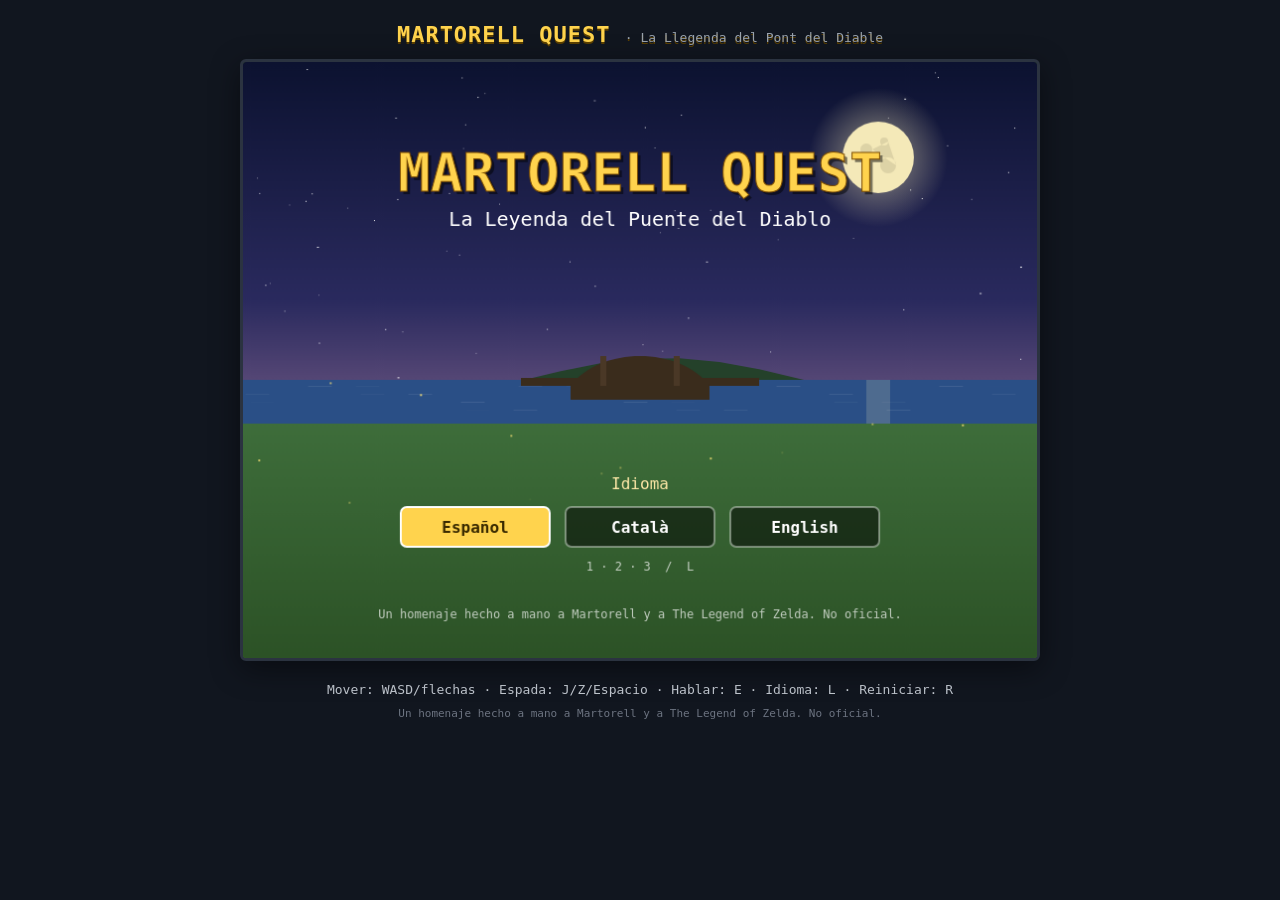
==== index.html @ 95830e4d "Martorell Quest: a SNES-style Zelda-like of Martorell (ES/CA/EN)" ====
<!DOCTYPE html>
<html lang="ca">
<head>
  <meta charset="UTF-8" />
  <meta name="viewport" content="width=device-width, initial-scale=1, maximum-scale=1, user-scalable=no" />
  <title>Martorell Quest · La Llegenda del Pont del Diable</title>
  <meta name="description" content="Un joc d'aventures a l'estil Zelda pel mapa de Martorell." />
  <link rel="stylesheet" href="css/style.css" />
</head>
<body>
  <div id="wrap">
    <h1>MARTORELL QUEST <span>· La Llegenda del Pont del Diable</span></h1>

    <div id="stage">
      <canvas id="game" width="800" height="600"></canvas>

      <!-- On-screen controls for touch devices -->
      <div id="touch">
        <div id="dpad">
          <button id="btn-up"    aria-label="amunt">▲</button>
          <button id="btn-left"  aria-label="esquerra">◀</button>
          <button id="btn-right" aria-label="dreta">▶</button>
          <button id="btn-down"  aria-label="avall">▼</button>
        </div>
        <div id="actions">
          <button id="btn-b" aria-label="parlar">E</button>
          <button id="btn-a" aria-label="espasa">⚔</button>
        </div>
      </div>
    </div>

    <p id="help">Mover: WASD/flechas · Espada: J/Z/Espacio · Hablar: E · Idioma: L · Reiniciar: R</p>
    <p id="tag">Un homenaje hecho a mano a Martorell y a The Legend of Zelda. No oficial.</p>
  </div>

  <script src="js/data.js"></script>
  <script src="js/art.js"></script>
  <script src="js/game.js"></script>
</body>
</html>
---- css/style.css ----
:root { --gold: #ffd34d; --ink: #0d1117; }

* { box-sizing: border-box; }

html, body {
  margin: 0; padding: 0;
  background: #11161f;
  color: #e8e3d4;
  font-family: ui-monospace, "SFMono-Regular", Menlo, Consolas, monospace;
  -webkit-tap-highlight-color: transparent;
  overscroll-behavior: none;
}

#wrap {
  max-width: 840px;
  margin: 0 auto;
  padding: 12px 12px 28px;
  text-align: center;
}

h1 {
  font-size: 22px;
  letter-spacing: 1px;
  margin: 10px 0 12px;
  color: var(--gold);
  text-shadow: 0 2px 0 #5a3f00;
}
h1 span { color: #9aa3ad; font-size: 13px; font-weight: normal; letter-spacing: 0; }

#stage { position: relative; display: inline-block; }

canvas {
  background: #2c5226;
  border: 3px solid #2b3340;
  border-radius: 6px;
  width: 100%;
  max-width: 800px;
  height: auto;
  touch-action: none;
  box-shadow: 0 8px 30px rgba(0,0,0,0.45), inset 0 0 0 1px rgba(255,211,77,0.15);
}

#help { font-size: 13px; color: #c2c8d0; margin: 14px 0 4px; line-height: 1.7; }
#help b { color: var(--gold); }
#tag  { font-size: 11px; color: #6c7380; margin: 6px 0 0; }

/* ---- Touch controls: hidden on desktop, shown on coarse pointers ---- */
#touch { display: none; }

#touch button {
  font-size: 22px;
  color: #fff;
  background: rgba(20,26,36,0.72);
  border: 2px solid rgba(255,255,255,0.18);
  border-radius: 12px;
  width: 56px; height: 56px;
  user-select: none;
}
#touch button:active { background: rgba(255,211,77,0.5); }

#dpad {
  position: absolute; left: 10px; bottom: 10px;
  display: grid;
  grid-template-columns: repeat(3, 56px);
  grid-template-rows: repeat(3, 56px);
  gap: 4px;
}
#btn-up    { grid-column: 2; grid-row: 1; }
#btn-left  { grid-column: 1; grid-row: 2; }
#btn-right { grid-column: 3; grid-row: 2; }
#btn-down  { grid-column: 2; grid-row: 3; }

#actions {
  position: absolute; right: 10px; bottom: 16px;
  display: flex; gap: 14px; align-items: flex-end;
}
#actions #btn-a { width: 68px; height: 68px; font-size: 26px; background: rgba(180,40,40,0.6); }

@media (pointer: coarse) { #touch { display: block; } }
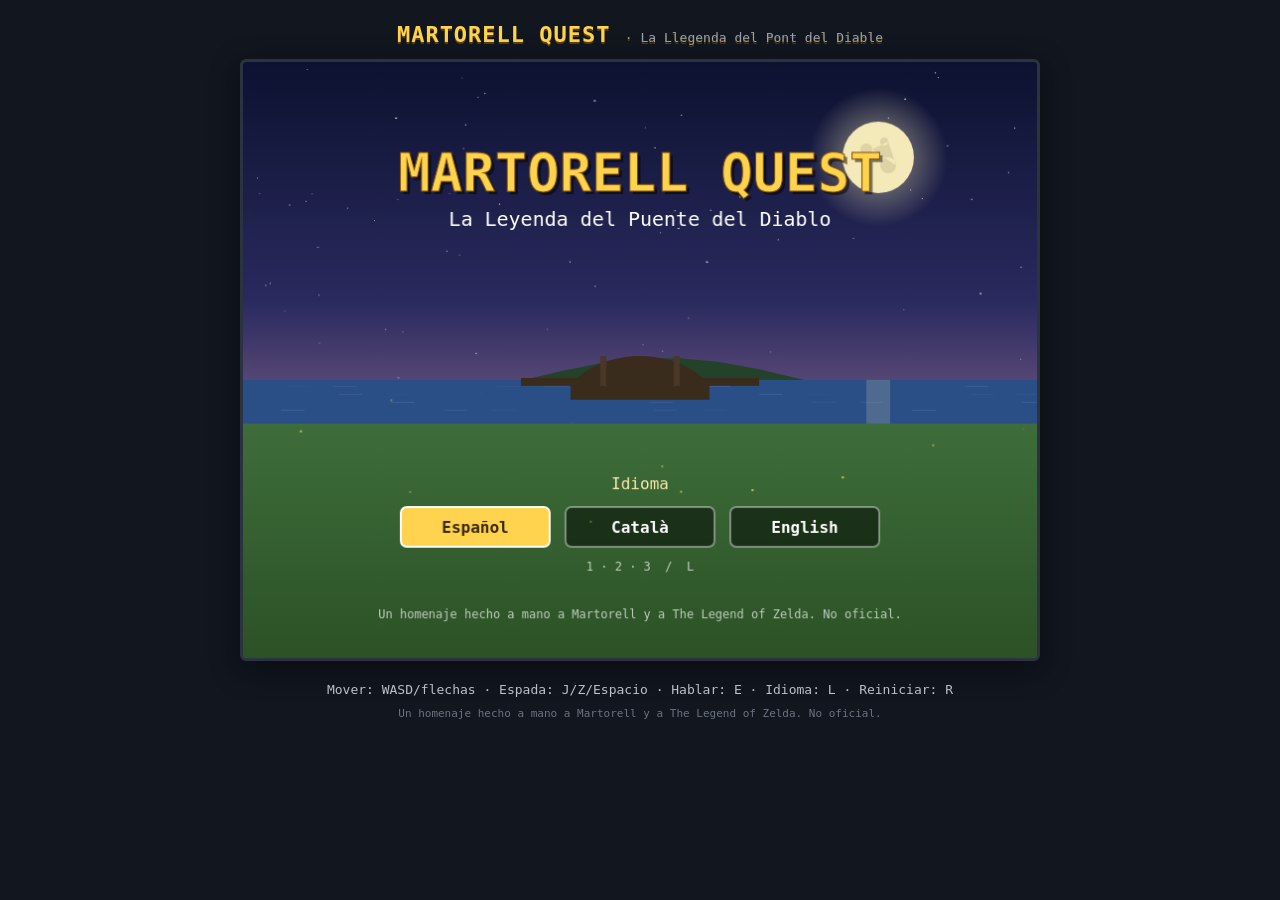
==== commit fca6d4b2: "MARTODOOM Episodi 1: a Doom-like FPS through Buenos Aires & Camí Fondo A variable-height raycaster (" ====
--- a/index.html
+++ b/index.html
@@ -30,7 +30,8 @@
     </div>
 
     <p id="help">Mover: WASD/flechas · Espada: J/Z/Espacio · Hablar: E · Idioma: L · Reiniciar: R</p>
-    <p id="tag">Un homenaje hecho a mano a Martorell y a The Legend of Zelda. No oficial.</p>
+    <p id="tag">Un homenaje hecho a mano a Martorell y a The Legend of Zelda. No oficial.
+      &nbsp;·&nbsp; <a href="doom/index.html" style="color:#b8a06a">🔫 MARTODOOM: Buenos Aires &amp; Camí Fondo ⟶</a></p>
   </div>
 
   <script src="js/data.js"></script>
